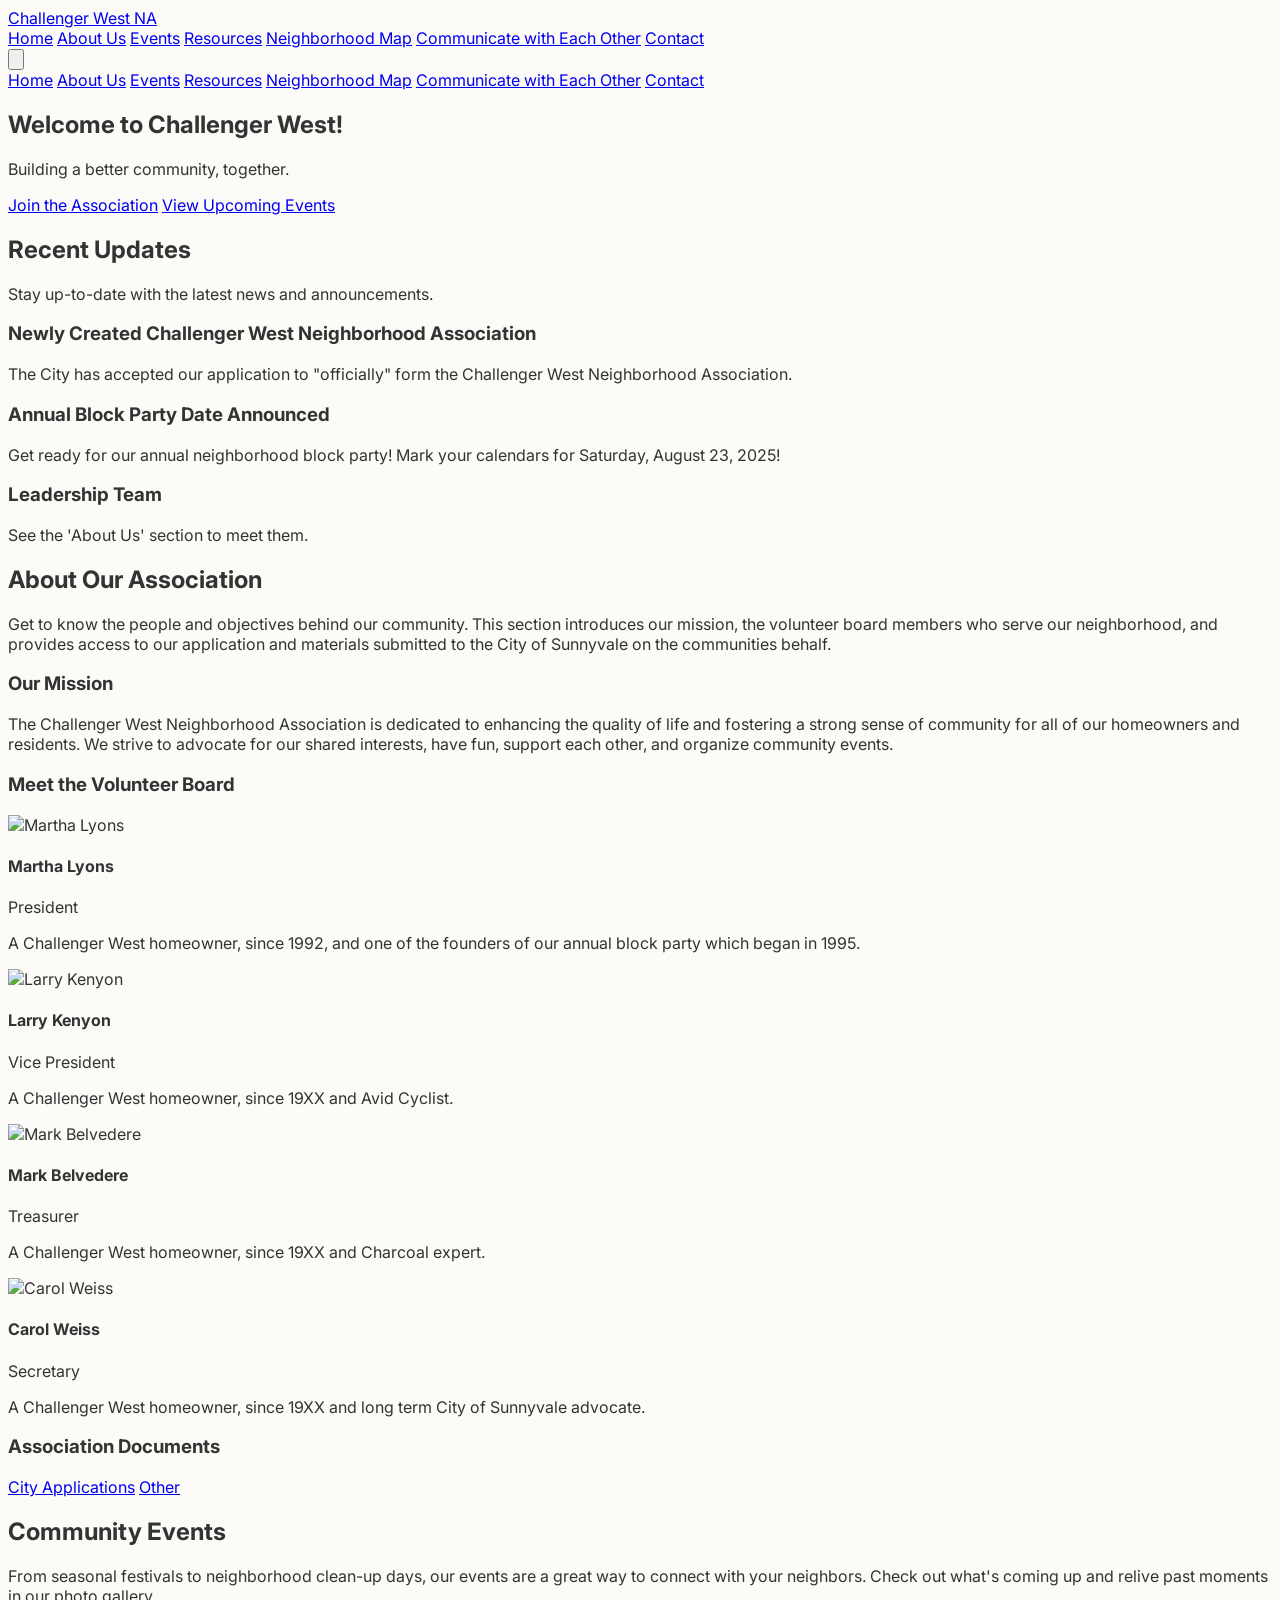
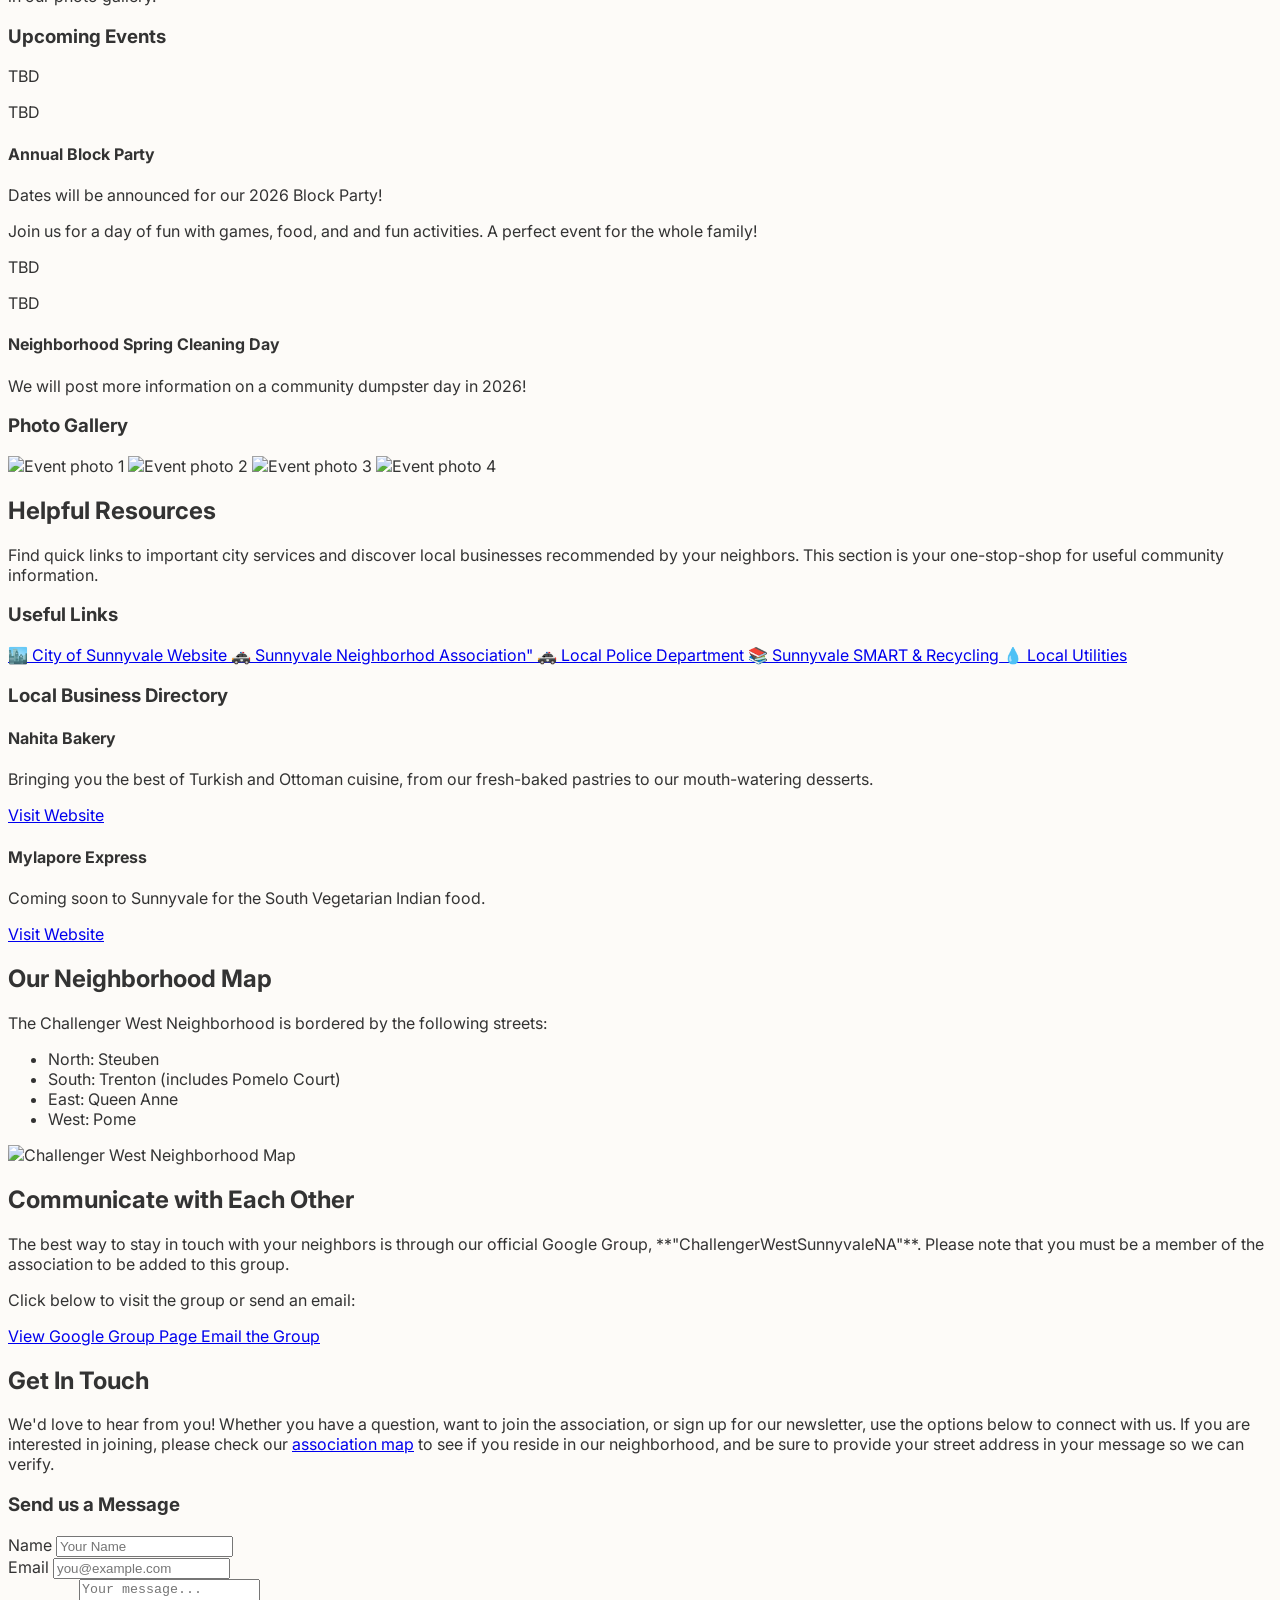
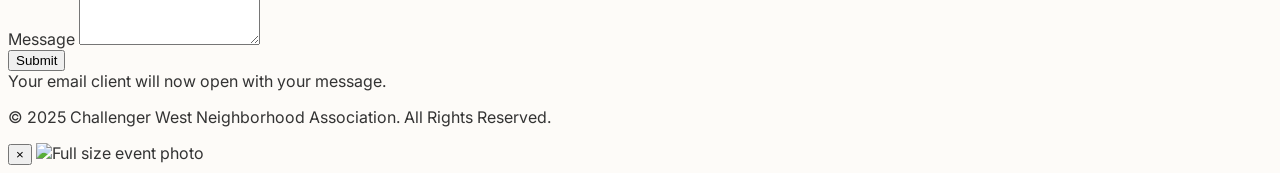
==== CW Netlify Deploy Web/index.html @ 7a34a765 "Add files via upload Added the directory CW Netlify Deploy Web" ====
<!DOCTYPE html>
<html lang="en" class="scroll-smooth">
<head>
    <meta charset="UTF-8">
    <meta name="viewport" content="width=device-width, initial-scale=1.0">
    <title>Challenger West Neighborhood Association</title>
    <script src="https://cdn.tailwindcss.com"></script>
    <link rel="stylesheet" href="styles.css">
    <link rel="preconnect" href="https://fonts.googleapis.com">
    <link rel="preconnect" href="https://fonts.gstatic.com" crossorigin>
    <link href="https://fonts.googleapis.com/css2?family=Inter:wght@400;500;700&display=swap" rel="stylesheet">
    <!-- Chosen Palette: Calm Community -->
    <!-- Application Structure Plan: The application transforms the user's multi-page website plan into a single-page application (SPA) for a modern, fluid user experience. It uses a fixed top navigation bar with links that smoothly scroll to corresponding sections on the page (Home, About, Events, etc.). This structure was chosen because it allows users to access all information quickly without page reloads, which is ideal for a community hub where users might be checking for quick updates. The flow is intuitive: users land on a welcoming hero section and can either scroll to explore or use the navigation for direct access to the content they need. The addition of the "Join Our Group" provides a clear call-to-action for a key communication channel. -->
    <!-- Visualization & Content Choices: Report Info: Board Members -> Goal: Introduce the team -> Viz/Presentation: Interactive profile cards -> Interaction: Hover effect to provide subtle feedback -> Justification: More personal and engaging than a simple list. | Report Info: Upcoming Events -> Goal: Announce events clearly -> Viz/Presentation: A timeline-style layout with cards -> Interaction: None, focus on readability -> Justification: A timeline is a visually compelling way to show chronological information. | Report Info: Photo Gallery -> Goal: Showcase community life -> Viz/Presentation: A responsive image grid -> Interaction: Click to open a full-screen modal view of the image -> Justification: An interactive gallery is a standard and effective way to display photos without cluttering the page. All other information, including the new Google Group form, is presented in clean, well-structured text blocks and forms for maximum clarity and readability. -->
    <!-- CONFIRMATION: NO SVG graphics used. NO Mermaid JS used. -->
    <style>
        body {
            font-family: 'Inter', sans-serif;
            background-color: #FDFBF8;
            color: #333;
        }
        .hero-bg {
            background-image: url('https://placehold.co/1920x1080/A9B7A0/FFFFFF?text=Welcome+to+Challenger+West');
            background-size: cover;
            background-position: center;
        }
        .nav-link {
            transition: color 0.3s ease;
        }
        .nav-link.active {
            color: #8A9A5B;
            font-weight: 700;
        }
        .modal {
            transition: opacity 0.25s ease;
        }
    </style>
</head>
<body>
    <div id="app" class="antialiased">
        <header id="header" class="bg-white/80 backdrop-blur-md shadow-sm fixed top-0 left-0 right-0 z-50">
            <div class="container mx-auto px-6 py-4 flex justify-between items-center">
                <a href="#home" class="text-xl font-bold text-gray-800">Challenger West NA</a>
                <nav class="hidden md:flex space-x-8">
                    <a href="#home" class="nav-link text-gray-600 hover:text-gray-900">Home</a>
                    <a href="#about" class="nav-link text-gray-600 hover:text-gray-900">About Us</a>
                    <a href="#events" class="nav-link text-gray-600 hover:text-gray-900">Events</a>
                    <a href="#resources" class="nav-link text-gray-600 hover:text-gray-900">Resources</a>
                    <a href="#neighborhood-map" class="nav-link text-gray-600 hover:text-gray-900">Neighborhood Map</a>
                    <a href="#google-group" class="nav-link text-gray-600 hover:text-gray-900">Communicate with Each Other</a>
                    <a href="#contact" class="nav-link text-gray-600 hover:text-gray-900">Contact</a>
                </nav>
                <button id="mobile-menu-button" class="md:hidden text-gray-800">
                    <svg class="w-6 h-6" fill="none" stroke="currentColor" viewBox="0 0 24 24" xmlns="http://www.w3.org/2000/svg"><path stroke-linecap="round" stroke-linejoin="round" stroke-width="2" d="M4 6h16M4 12h16m-7 6h7"></path></svg>
                </button>
            </div>
            <div id="mobile-menu" class="hidden md:hidden bg-white">
                <a href="#home" class="block py-2 px-6 text-sm text-gray-700">Home</a>
                <a href="#about" class="block py-2 px-6 text-sm text-gray-700">About Us</a>
                <a href="#events" class="block py-2 px-6 text-sm text-gray-700">Events</a>
                <a href="#resources" class="block py-2 px-6 text-sm text-gray-700">Resources</a>
                <a href="#neighborhood-map" class="block py-2 px-6 text-sm text-gray-700">Neighborhood Map</a>
                <a href="#google-group" class="block py-2 px-6 text-sm text-gray-700">Communicate with Each Other</a>
                <a href="#contact" class="block py-2 px-6 text-sm text-gray-700">Contact</a>
            </div>
        </header>

        <main>
            <section id="home" class="hero-bg h-screen flex items-center justify-center text-white text-center pt-[68px]">
                <div class="bg-black/40 p-10 rounded-lg">
                    <h1 class="text-5xl md:text-7xl font-bold mb-4">Welcome to Challenger West!</h1>
                    <p class="text-xl md:text-2xl mb-8">Building a better community, together.</p>
                    <div class="space-x-4">
                        <a href="#contact" class="bg-[#8A9A5B] hover:bg-[#788647] text-white font-bold py-3 px-6 rounded-lg transition-colors">Join the Association</a>
                        <a href="#events" class="bg-white/90 hover:bg-white text-gray-800 font-bold py-3 px-6 rounded-lg transition-colors">View Upcoming Events</a>
                    </div>
                </div>
            </section>
            
            <section id="updates" class="py-16 md:py-24 bg-white">
                <div class="container mx-auto px-6">
                    <div class="text-center mb-12">
                         <h2 class="text-3xl md:text-4xl font-bold text-gray-800">Recent Updates</h2>
                         <p class="text-gray-600 mt-2">Stay up-to-date with the latest news and announcements.</p>
                    </div>
                    <div class="grid md:grid-cols-3 gap-8">
                        <div class="bg-gray-50 p-6 rounded-lg shadow-sm">
                            <h3 class="font-bold text-xl mb-2">Newly Created Challenger West Neighborhood Association</h3>
                            <p class="text-gray-600">The City has accepted our application to "officially" form the Challenger West Neighborhood Association.</p>
                        </div>
                        <div class="bg-gray-50 p-6 rounded-lg shadow-sm">
                            <h3 class="font-bold text-xl mb-2">Annual Block Party Date Announced</h3>
                            <p class="text-gray-600">Get ready for our annual neighborhood block party! Mark your calendars for Saturday, August 23, 2025!</p>
                        </div>
                        <div class="bg-gray-50 p-6 rounded-lg shadow-sm">
                            <h3 class="font-bold text-xl mb-2">Leadership Team</h3>
                            <p class="text-gray-600"> See the 'About Us' section to meet them.</p>
                        </div>
                    </div>
                </div>
            </section>

            <section id="about" class="py-16 md:py-24">
                <div class="container mx-auto px-6">
                    <div class="text-center mb-12">
                        <h2 class="text-3xl md:text-4xl font-bold text-gray-800">About Our Association</h2>
                        <p class="text-gray-600 mt-2 max-w-3xl mx-auto">Get to know the people and objectives behind our community. This section introduces our mission, the volunteer board members who serve our neighborhood, and provides access to our application and materials submitted to the City of Sunnyvale on the communities behalf.</p>
                    </div>
                    <div class="bg-white p-8 rounded-lg shadow-md mb-12">
                        <h3 class="text-2xl font-bold text-center mb-4">Our Mission</h3>
                        <p class="text-center text-lg text-gray-700">The Challenger West Neighborhood Association is dedicated to enhancing the quality of life and fostering a strong sense of community for all of our homeowners and residents. We strive to advocate for our shared interests, have fun, support each other, and organize community events.</p>
                    </div>

                    <h3 class="text-2xl font-bold text-center mb-8">Meet the Volunteer Board</h3>
                    <div class="grid md:grid-cols-2 lg:grid-cols-4 gap-8 mb-12">
                        <div class="bg-white p-6 rounded-lg text-center shadow-md transition-transform hover:scale-105">
                            <img src="https://placehold.co/150x150/EFEFEF/333333?text=ML" class="w-24 h-24 rounded-full mx-auto mb-4" alt="Martha Lyons">
                            <h4 class="font-bold text-lg">Martha Lyons</h4>
                            <p class="text-[#8A9A5B] font-semibold">President</p>
                            <p class="text-sm text-gray-600 mt-2">A Challenger West homeowner, since 1992, and one of the founders of our annual block party which began in 1995.</p>
                        </div>
                        <div class="bg-white p-6 rounded-lg text-center shadow-md transition-transform hover:scale-105">
                            <img src="https://placehold.co/150x150/EFEFEF/333333?text=LK" class="w-24 h-24 rounded-full mx-auto mb-4" alt="Larry Kenyon">
                            <h4 class="font-bold text-lg">Larry Kenyon</h4>
                            <p class="text-[#8A9A5B] font-semibold">Vice President</p>
                            <p class="text-sm text-gray-600 mt-2">A Challenger West homeowner, since 19XX and Avid Cyclist.</p>
                        </div>
                        <div class="bg-white p-6 rounded-lg text-center shadow-md transition-transform hover:scale-105">
                            <img src="https://placehold.co/150x150/EFEFEF/333333?text=MB" class="w-24 h-24 rounded-full mx-auto mb-4" alt="Mark Belvedere">
                            <h4 class="font-bold text-lg">Mark Belvedere</h4>
                            <p class="text-[#8A9A5B] font-semibold">Treasurer</p>
                            <p class="text-sm text-gray-600 mt-2">A Challenger West homeowner, since 19XX and Charcoal expert.</p>
                        </div>
                        <div class="bg-white p-6 rounded-lg text-center shadow-md transition-transform hover:scale-105">
                            <img src="https://placehold.co/150x150/EFEFEF/333333?text=CW" class="w-24 h-24 rounded-full mx-auto mb-4" alt="Carol Weiss">
                            <h4 class="font-bold text-lg">Carol Weiss</h4>
                            <p class="text-[#8A9A5B] font-semibold">Secretary</p>
                            <p class="text-sm text-gray-600 mt-2">A Challenger West homeowner, since 19XX and long term City of Sunnyvale advocate.</p>
                        </div>
                    </div>
                    
                    <div class="text-center">
                         <h3 class="text-2xl font-bold mb-4">Association Documents</h3>
                         <div class="inline-flex space-x-4">
                             <a href="cityapps/index.html" class="bg-gray-200 hover:bg-gray-300 text-gray-800 font-semibold py-2 px-4 rounded-lg transition-colors">City Applications</a>
                             <a href="#" class="bg-gray-200 hover:bg-gray-300 text-gray-800 font-semibold py-2 px-4 rounded-lg transition-colors">Other</a>
                         </div>
                    </div>
                </div>
            </section>
            
            <section id="events" class="py-16 md:py-24 bg-white">
                <div class="container mx-auto px-6">
                    <div class="text-center mb-12">
                        <h2 class="text-3xl md:text-4xl font-bold text-gray-800">Community Events</h2>
                        <p class="text-gray-600 mt-2 max-w-3xl mx-auto">From seasonal festivals to neighborhood clean-up days, our events are a great way to connect with your neighbors. Check out what's coming up and relive past moments in our photo gallery.</p>
                    </div>

                    <h3 class="text-2xl font-bold text-center mb-8">Upcoming Events</h3>
                    <div class="max-w-4xl mx-auto space-y-8">
                        <div class="md:flex items-center bg-gray-50 p-6 rounded-lg shadow-sm">
                            <div class="md:w-1/4 text-center md:text-left mb-4 md:mb-0">
                                <p class="text-lg font-bold text-[#8A9A5B]">TBD</p>
                                <p class="text-4xl font-bold">TBD</p>
                            </div>
                            <div class="md:w-3/4">
                                <h4 class="font-bold text-xl">Annual Block Party</h4>
                                <p class="text-gray-600">Dates will be announced for our 2026 Block Party!</p>
                                <p class="mt-2 text-gray-700">Join us for a day of fun with games, food, and and fun activities. A perfect event for the whole family!</p>
                            </div>
                        </div>
                        <div class="md:flex items-center bg-gray-50 p-6 rounded-lg shadow-sm">
                            <div class="md:w-1/4 text-center md:text-left mb-4 md:mb-0">
                                <p class="text-lg font-bold text-[#8A9A5B]">TBD</p>
                                <p class="text-4xl font-bold">TBD</p>
                            </div>
                            <div class="md:w-3/4">
                                <h4 class="font-bold text-xl">Neighborhood Spring Cleaning Day</h4>
                                <p class="text-gray-600">We will post more information on a community dumpster day in 2026!</p>
                            </div>
                        </div>
                    </div>

                    <h3 class="text-2xl font-bold text-center mt-16 mb-8">Photo Gallery</h3>
                    <div class="grid grid-cols-2 md:grid-cols-4 gap-4">
                        <img src="https://placehold.co/400x400/A9B7A0/FFFFFF?text=Event+Photo+1" class="gallery-item rounded-lg cursor-pointer hover:opacity-80 transition-opacity" alt="Event photo 1">
                        <img src="https://placehold.co/400x400/A9B7A0/FFFFFF?text=Event+Photo+2" class="gallery-item rounded-lg cursor-pointer hover:opacity-80 transition-opacity" alt="Event photo 2">
                        <img src="https://placehold.co/400x400/A9B7A0/FFFFFF?text=Event+Photo+3" class="gallery-item rounded-lg cursor-pointer hover:opacity-80 transition-opacity" alt="Event photo 3">
                        <img src="https://placehold.co/400x400/A9B7A0/FFFFFF?text=Event+Photo+4" class="gallery-lg cursor-pointer hover:opacity-80 transition-opacity" alt="Event photo 4">
                    </div>
                </div>
            </section>
            
            <section id="resources" class="py-16 md:py-24">
                 <div class="container mx-auto px-6">
                     <div class="text-center mb-12">
                        <h2 class="text-3xl md:text-4xl font-bold text-gray-800">Helpful Resources</h2>
                         <p class="text-gray-600 mt-2 max-w-3xl mx-auto">Find quick links to important city services and discover local businesses recommended by your neighbors. This section is your one-stop-shop for useful community information.</p>
                     </div>
                     <div class="grid md:grid-cols-2 gap-12">
                         <div>
                             <h3 class="text-2xl font-bold mb-6 text-center md:text-left">Useful Links</h3>
                             <div class="space-y-4">
                                 <a href="https://www.sunnyvale.ca.gov/" class="flex items-center bg-white p-4 rounded-lg shadow-sm hover:shadow-md transition-shadow">
                                     <span class="text-2xl mr-4">🏙️</span> City of Sunnyvale Website
                                 </a>
                                 <a href="https://www.sunnyvale.ca.gov/homes-streets-and-property/neighborhood-resources/neighborhood-associations" class="flex items-center bg-white p-4 rounded-lg shadow-sm hover:shadow-md transition-shadow">
                                     <span class="text-2xl mr-4">🚓</span> Sunnyvale Neighborhod Association"
                                 </a>
                                 <a href="https://www.sunnyvale.ca.gov/your-government/departments/public-safety" class="flex items-center bg-white p-4 rounded-lg shadow-sm hover:shadow-md transition-shadow">
                                     <span class="text-2xl mr-4">🚓</span> Local Police Department
                                 </a>
                                 <a href="https://www.sunnyvale.ca.gov/homes-streets-and-property/recycling-and-garbage/smart-station-recycling-center" class="flex items-center bg-white p-4 rounded-lg shadow-sm hover:shadow-md transition-shadow">
                                     <span class="text-2xl mr-4">📚</span> Sunnyvale SMART & Recycling
                                 </a>
                                 <a href="https://www.sunnyvale.ca.gov/homes-streets-and-property/utility-billing" class="flex items-center bg-white p-4 rounded-lg shadow-sm hover:shadow-md transition-shadow">
                                     <span class="text-2xl mr-4">💧</span> Local Utilities
                                 </a>
                             </div>
                         </div>
                         <div>
                             <h3 class="text-2xl font-bold mb-6 text-center md:text-left">Local Business Directory</h3>
                              <div class="space-y-4">
                                 <div class="bg-white p-4 rounded-lg shadow-sm">
                                     <h4 class="font-bold">Nahita Bakery</h4>
                                     <p class="text-sm text-gray-600">Bringing you the best of Turkish and Ottoman cuisine, from our fresh-baked pastries to our mouth-watering desserts.</p>
                                     <a href="https://www.nahita.shop/" class="text-sm text-[#8A9A5B] hover:underline">Visit Website</a>
                                 </div>
                                  <div class="bg-white p-4 rounded-lg shadow-sm">
                                     <h4 class="font-bold">Mylapore Express</h4>
                                     <p class="text-sm text-gray-600">Coming soon to Sunnyvale for the South Vegetarian Indian food.</p>
                                     <a href="https://mylaporeexpress.com" class="text-sm text-[#8A9A5B] hover:underline">Visit Website</a>
                                 </div>
                             </div>
                         </div>
                     </div>
                 </div>
            </section>
            
            <section id="neighborhood-map" class="py-16 md:py-24">
                <div class="container mx-auto px-6">
                    <div class="text-center mb-12">
                        <h2 class="text-3xl md:text-4xl font-bold text-gray-800">Our Neighborhood Map</h2>
                        <p class="text-gray-600 mt-2 max-w-3xl mx-auto">The Challenger West Neighborhood is bordered by the following streets:</p>
                        <ul class="text-lg font-bold text-gray-700 mt-4 space-y-2 max-w-xl mx-auto text-left list-disc list-inside">
                             <li><span class="font-normal text-gray-600">North:</span> Steuben</li>
                             <li><span class="font-normal text-gray-600">South:</span> Trenton (includes Pomelo Court)</li>
                             <li><span class="font-normal text-gray-600">East:</span> Queen Anne</li>
                             <li><span class="font-normal text-gray-600">West:</span> Pome</li>
                         </ul>
                    </div>
                    <div class="flex justify-center">
                         <img src="ChallengerWestMap.jpg" alt="Challenger West Neighborhood Map" class="w-full md:w-3/4 lg:w-1/2 rounded-lg shadow-md border border-gray-200">
                    </div>
                 </div>
            </section>

            <section id="google-group" class="py-16 md:py-24 bg-white">
                <div class="container mx-auto px-6">
                    <div class="text-center mb-12">
                        <h2 class="text-3xl md:text-4xl font-bold text-gray-800">Communicate with Each Other</h2>
                        <p class="text-gray-600 mt-2 max-w-3xl mx-auto">The best way to stay in touch with your neighbors is through our official Google Group, **"ChallengerWestSunnyvaleNA"**. Please note that you must be a member of the association to be added to this group.</p>
                    </div>
                    <div class="max-w-xl mx-auto bg-white p-8 rounded-lg shadow-md text-center">
                        <p class="text-lg text-gray-700 font-bold mb-4">Click below to visit the group or send an email:</p>
                        <div class="space-y-4">
                            <a href="https://groups.google.com/g/challengerwest" class="inline-block w-full sm:w-auto bg-[#8A9A5B] hover:bg-[#788647] text-white font-bold py-2 px-4 rounded-lg transition-colors">
                                View Google Group Page
                            </a>
                            <a href="mailto:challengerwest@googlegroups.com" class="inline-block w-full sm:w-auto bg-gray-200 hover:bg-gray-300 text-gray-800 font-bold py-2 px-4 rounded-lg transition-colors">
                                Email the Group
                            </a>
                        </div>
                    </div>
                </div>
            </section>

             <section id="contact" class="py-16 md:py-24 bg-white">
                 <div class="container mx-auto px-6">
                    <div class="text-center mb-12">
                        <h2 class="text-3xl md:text-4xl font-bold text-gray-800">Get In Touch</h2>
                        <p class="text-gray-600 mt-2 max-w-3xl mx-auto">We'd love to hear from you! Whether you have a question, want to join the association, or sign up for our newsletter, use the options below to connect with us. If you are interested in joining, please check our <a href="https://groups.google.com/g/challengerwest/about" class="text-[#8A9A5B] hover:underline">association map</a> to see if you reside in our neighborhood, and be sure to provide your street address in your message so we can verify.
                        </p>
                    </div>
                     <div class="max-w-xl mx-auto bg-gray-50 p-8 rounded-lg shadow-md">
                         <h3 class="text-xl font-bold mb-6">Send us a Message</h3>
                         <form id="contact-form">
                             <div class="mb-4">
                                 <label for="contact-name" class="block text-gray-700 text-sm font-bold mb-2">Name</label>
                                 <input type="text" id="contact-name" class="shadow appearance-none border rounded w-full py-2 px-3 text-gray-700 leading-tight focus:outline-none focus:shadow-outline" placeholder="Your Name">
                             </div>
                             <div class="mb-4">
                                 <label for="contact-email" class="block text-gray-700 text-sm font-bold mb-2">Email</label>
                                 <input type="email" id="contact-email" class="shadow appearance-none border rounded w-full py-2 px-3 text-gray-700 leading-tight focus:outline-none focus:shadow-outline" placeholder="you@example.com">
                             </div>
                             <div class="mb-6">
                                 <label for="contact-message" class="block text-gray-700 text-sm font-bold mb-2">Message</label>
                                 <textarea id="contact-message" rows="4" class="shadow appearance-none border rounded w-full py-2 px-3 text-gray-700 leading-tight focus:outline-none focus:shadow-outline" placeholder="Your message..."></textarea>
                             </div>
                             <button type="submit" class="w-full bg-[#8A9A5B] hover:bg-[#788647] text-white font-bold py-2 px-4 rounded-lg transition-colors">
                                 Submit
                             </button>
                             <div id="contact-confirmation" class="hidden mt-4 text-center p-4 bg-green-100 text-green-800 rounded-lg">
                                Your email client will now open with your message.
                            </div>
                         </form>
                     </div>
                 </div>
            </section>
        </main>
        
        <footer class="bg-gray-800 text-white py-8">
            <div class="container mx-auto px-6 text-center">
                <p>&copy; 2025 Challenger West Neighborhood Association. All Rights Reserved.</p>
            </div>
        </footer>

        <div id="image-modal" class="modal fixed inset-0 bg-black/80 z-50 hidden items-center justify-center p-4">
            <div class="relative">
                <button id="modal-close" class="absolute -top-12 -right-1 text-white text-4xl">&times;</button>
                <img id="modal-image" src="" alt="Full size event photo" class="max-w-full max-h-[90vh] rounded-lg">
            </div>
        </div>
    </div>
    <script>
        document.addEventListener('DOMContentLoaded', () => {
            const mobileMenuButton = document.getElementById('mobile-menu-button');
            const mobileMenu = document.getElementById('mobile-menu');
            mobileMenuButton.addEventListener('click', () => {
                mobileMenu.classList.toggle('hidden');
            });

            const navLinks = document.querySelectorAll('.nav-link, #mobile-menu a');
            navLinks.forEach(link => {
                link.addEventListener('click', (e) => {
                    if (mobileMenu.classList.contains('hidden') === false) {
                       mobileMenu.classList.add('hidden');
                    }
                });
            });

            const sections = document.querySelectorAll('section');
            const header = document.getElementById('header');
            const headerHeight = header.offsetHeight;
            const observer = new IntersectionObserver((entries) => {
                entries.forEach(entry => {
                    const id = entry.target.getAttribute('id');
                    const navLink = document.querySelector(`.nav-link[href="#${id}"]`);
                    if (entry.isIntersecting) {
                        document.querySelectorAll('.nav-link').forEach(link => link.classList.remove('active'));
                        if(navLink) navLink.classList.add('active');
                    }
                });
            }, { rootMargin: `-${headerHeight}px 0px 0px 0px`, threshold: 0.5 });
            sections.forEach(section => {
                observer.observe(section);
            });

            const galleryItems = document.querySelectorAll('.gallery-item');
            const modal = document.getElementById('image-modal');
            const modalImage = document.getElementById('modal-image');
            const modalClose = document.getElementById('modal-close');

            galleryItems.forEach(item => {
                item.addEventListener('click', () => {
                    modalImage.src = item.src;
                    modal.classList.remove('hidden');
                    modal.classList.add('flex');
                });
            });

            const closeModal = () => {
                modal.classList.add('hidden');
                modal.classList.remove('flex');
                modalImage.src = '';
            }

            modalClose.addEventListener('click', closeModal);
            modal.addEventListener('click', (e) => {
                if (e.target === modal) {
                    closeModal();
                }
            });

            const contactForm = document.getElementById('contact-form');
            const contactConfirmation = document.getElementById('contact-confirmation');
            const contactNameInput = document.getElementById('contact-name');
            const contactEmailInput = document.getElementById('contact-email');
            const contactMessageInput = document.getElementById('contact-message');
            
            contactForm.addEventListener('submit', (e) => {
                e.preventDefault();
                const name = contactNameInput.value;
                const email = contactEmailInput.value;
                const message = contactMessageInput.value;
                const subject = encodeURIComponent("ChallengerWest Neighborhood Association - Website Contact Form Submission");
                const body = encodeURIComponent(`Name: ${name}
Email: ${email}
Message:
${message}`);
		const toAddress = 'lyons.strategy@gmail.com';
                const ccAddress = email;

                window.location.href = `mailto:${toAddress}?cc=${encodeURIComponent(ccAddress)}&subject=${subject}&body=${body}`;
                
                contactConfirmation.classList.remove('hidden');
                setTimeout(() => {
                    contactConfirmation.classList.add('hidden');
                }, 5000);
            });
        });
    </script>
</body>
</html>
---- CW Netlify Deploy Web/styles.css ----
/* ==============================
   Announcements (CMS)
   ============================== */

#announcements {
  margin: 2rem 0;
}

#announcements h2 {
  margin-bottom: 1rem;
}

.announcement {
  padding: 1rem 0;
  border-bottom: 1px solid #e0e0e0;
}

.announcement:last-child {
  border-bottom: none;
}

.announcement h3 {
  margin: 0;
  font-size: 1.1rem;
}

.announcement small {
  display: block;
  margin-bottom: 0.5rem;
  color: #666;
  font-size: 0.85rem;
}

.announcement div {
  line-height: 1.5;
}
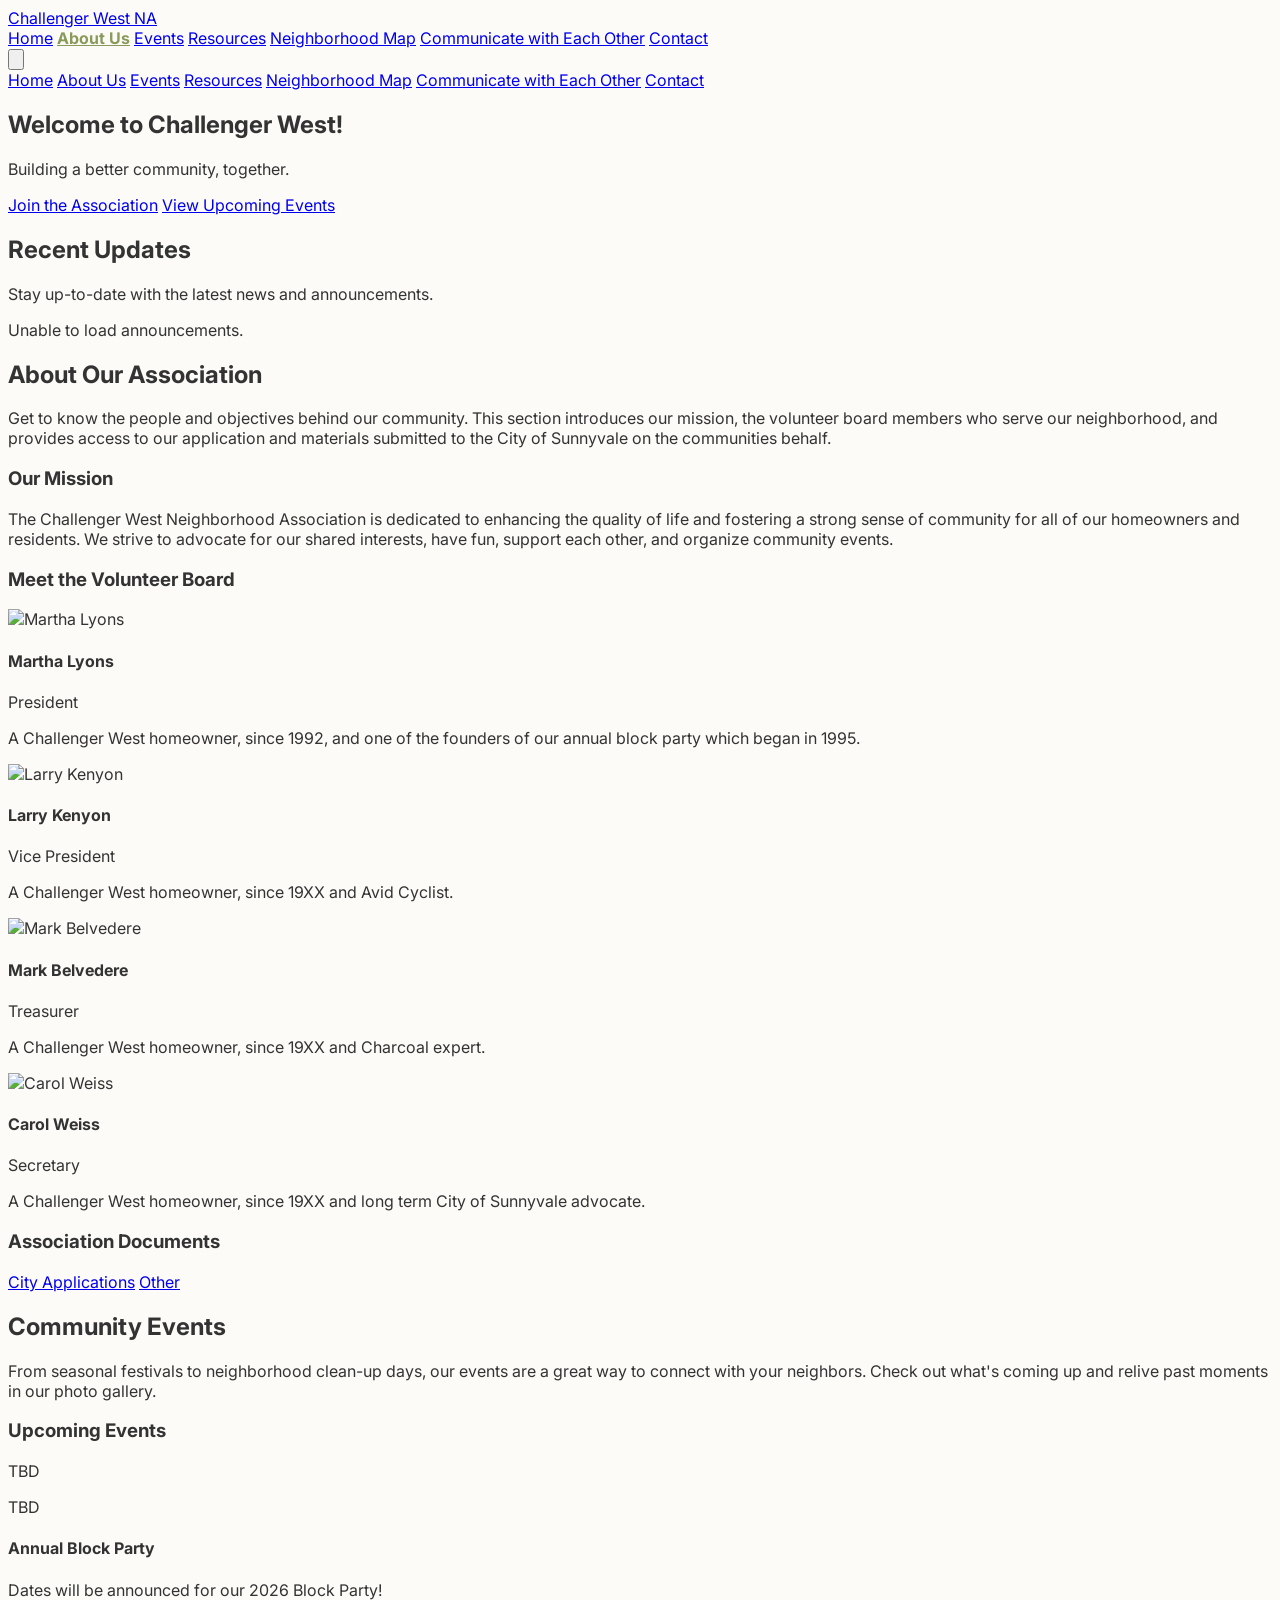
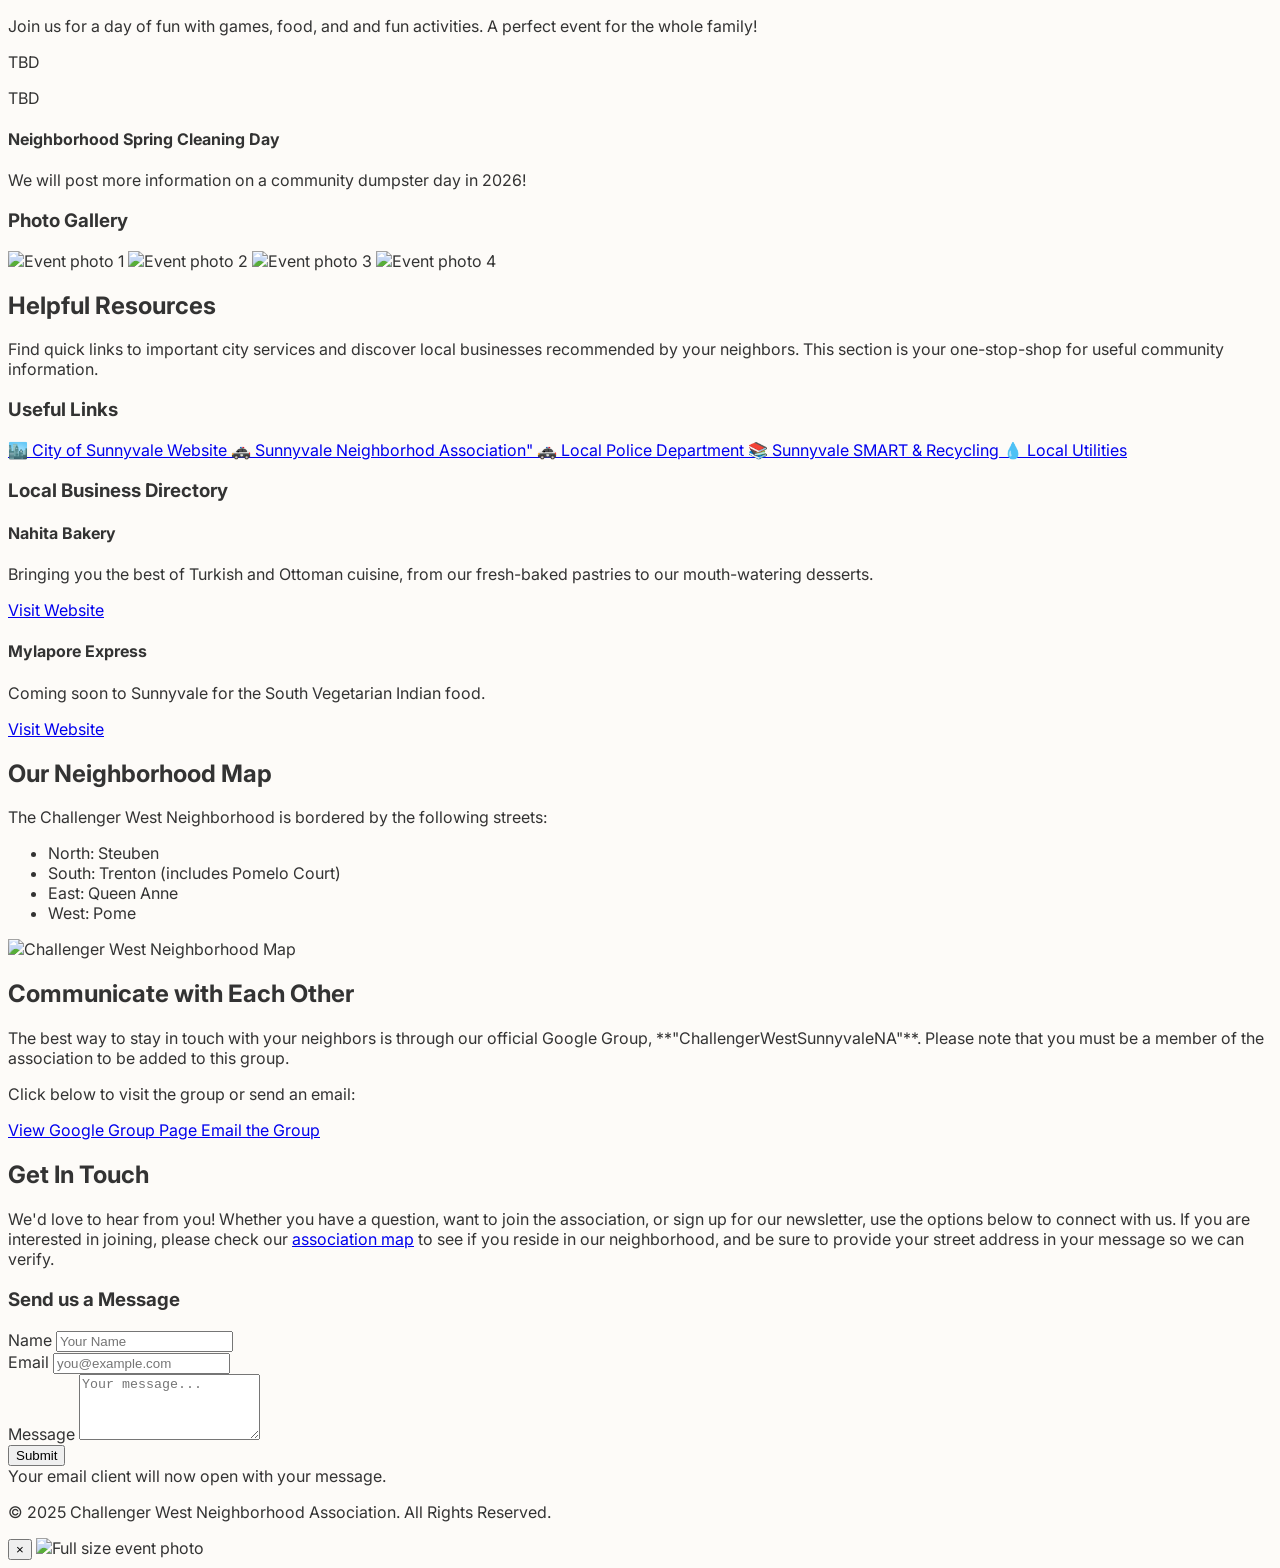
==== commit c1c327ec: "Update index.html Making announcements fit cms. deleted these .. <div class="grid md:grid-cols-3 gap" ====
--- a/CW Netlify Deploy Web/index.html
+++ b/CW Netlify Deploy Web/index.html
@@ -83,20 +83,12 @@
                          <h2 class="text-3xl md:text-4xl font-bold text-gray-800">Recent Updates</h2>
                          <p class="text-gray-600 mt-2">Stay up-to-date with the latest news and announcements.</p>
                     </div>
-                    <div class="grid md:grid-cols-3 gap-8">
-                        <div class="bg-gray-50 p-6 rounded-lg shadow-sm">
-                            <h3 class="font-bold text-xl mb-2">Newly Created Challenger West Neighborhood Association</h3>
-                            <p class="text-gray-600">The City has accepted our application to "officially" form the Challenger West Neighborhood Association.</p>
-                        </div>
-                        <div class="bg-gray-50 p-6 rounded-lg shadow-sm">
-                            <h3 class="font-bold text-xl mb-2">Annual Block Party Date Announced</h3>
-                            <p class="text-gray-600">Get ready for our annual neighborhood block party! Mark your calendars for Saturday, August 23, 2025!</p>
-                        </div>
-                        <div class="bg-gray-50 p-6 rounded-lg shadow-sm">
-                            <h3 class="font-bold text-xl mb-2">Leadership Team</h3>
-                            <p class="text-gray-600"> See the 'About Us' section to meet them.</p>
-                        </div>
-                    </div>
+
+					<div id="announcements-grid" class="grid md:grid-cols-3 gap-8">
+ 					 <p class="text-gray-500 col-span-3 text-center">
+  			 		 Loading announcements…
+ 					 </p>
+					</div>
                 </div>
             </section>
 
@@ -410,5 +402,50 @@
             });
         });
     </script>
+	<script>
+  async function loadAnnouncements() {
+    const container = document.getElementById("announcements-grid");
+    if (!container) return;
+
+    try {
+      const response = await fetch("/content/announcements/index.json");
+      if (!response.ok) throw new Error("No announcements found");
+
+      const announcements = await response.json();
+
+      if (!announcements.length) {
+        container.innerHTML = `
+          <p class="text-gray-500 col-span-3 text-center">
+            No announcements yet.
+          </p>`;
+        return;
+      }
+
+      announcements
+        .sort((a, b) => new Date(b.date) - new Date(a.date))
+        .slice(0, 3); // latest 3
+
+      container.innerHTML = announcements.map(item => `
+        <div class="bg-gray-50 p-6 rounded-lg shadow-sm">
+          <h3 class="font-bold text-xl mb-2">${item.title}</h3>
+          <p class="text-sm text-gray-500 mb-2">
+            ${new Date(item.date).toLocaleDateString()}
+          </p>
+          <div class="text-gray-600">${item.body}</div>
+        </div>
+      `).join("");
+
+    } catch (err) {
+      container.innerHTML = `
+        <p class="text-red-500 col-span-3 text-center">
+          Unable to load announcements.
+        </p>`;
+      console.error(err);
+    }
+  }
+
+  document.addEventListener("DOMContentLoaded", loadAnnouncements);
+</script>
 </body>
 </html>
+
